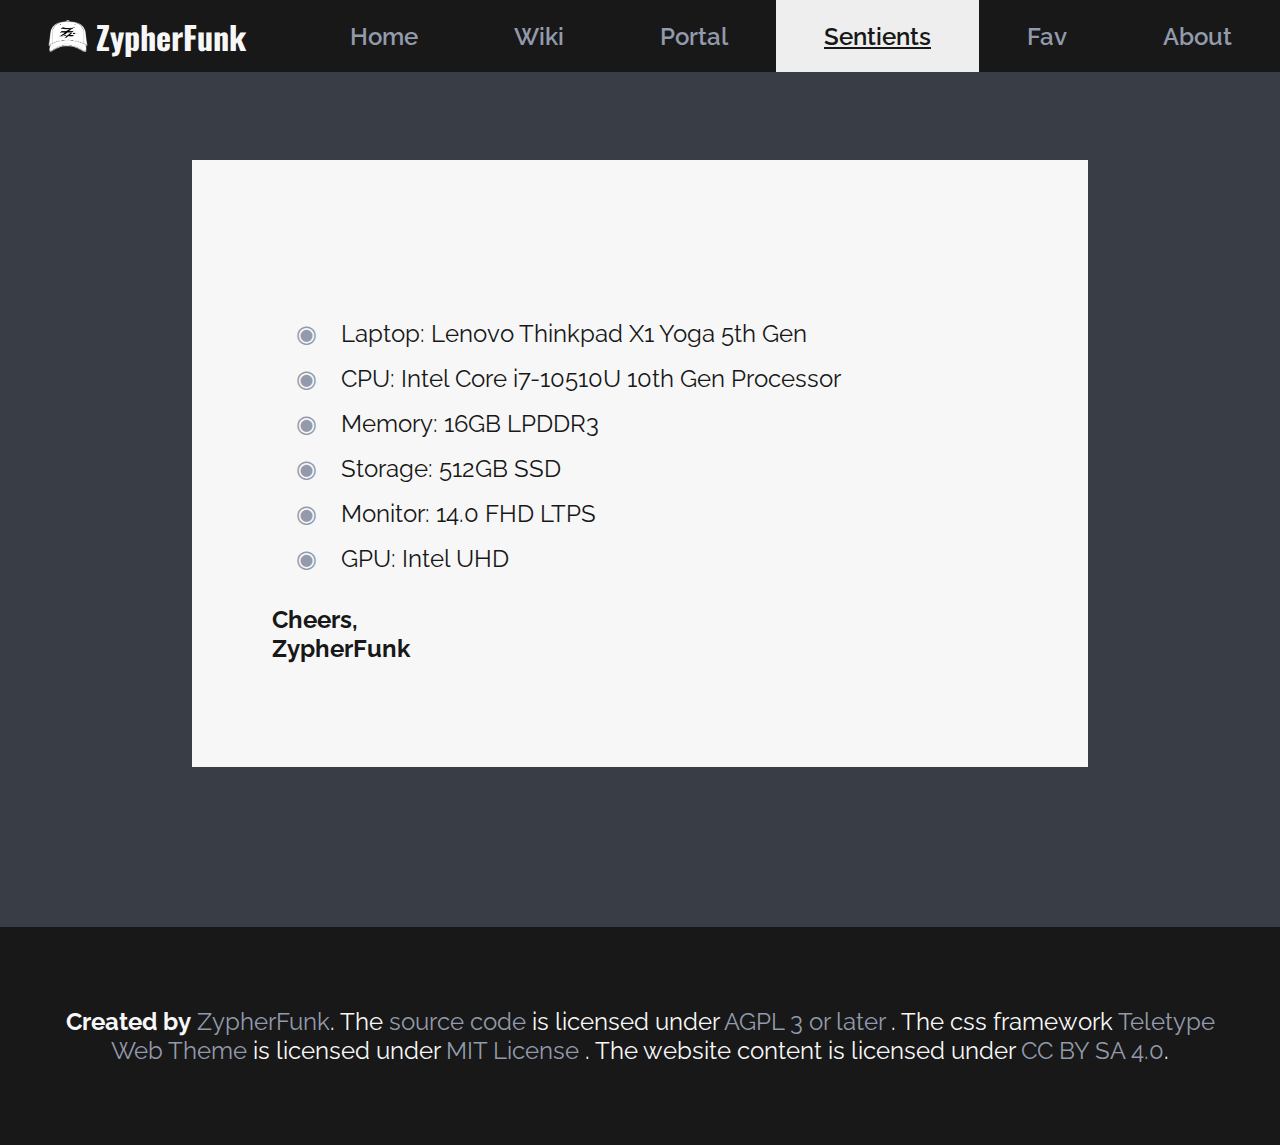
==== sentients.html @ 126a45bb "Added: Initial version of website" ====
<!DOCTYPE html>
<html lang="en">

<head>

  <title>
    ZypherFunk - Sentients
  </title>

  <meta charset="utf-8">
  <meta name="viewport" content="width=device-width, initial-scale=1" />
  <meta property="og:title" content="ZypherFunk - Portal" />
  <meta property="og:description" content="Inside the ZypherFunk's Portal." />
  <meta property="og:image" content="https://zypherfunk.github.io/ogimage.png" />
  <meta property="og:image:width" content="1200" />
  <meta property="og:image:height" content="630" />
  <link rel="icon" type="image/png" href="favicon.png">
  <link rel="canonical" href="https://zypherfunk.github.io" />
  <link rel="stylesheet" type="text/css" href="teletype-web-theme/teletype.css" />

</head>

<body>
  
  <nav class="navbar">
    <a href="/">
      <img src="favicon.png" width="32" height="32">
      <h1 class="p-2">ZypherFunk</h1>
    </a>

    <a href="index.html">
      Home
    </a>

    <a href="wiki.html">
      Wiki
    </a>

    <a href="portal.html">
      Portal
    </a>

    <a class="nav-active" href="sentients.html">
      Sentients
    </a>

    <a href="fav.html">
      Fav
    </a>

    <a href="about.html">
      About
    </a>
  </nav>

  <div class="container">
    <section>
      <h2>
        Sentient1 Blueprint
      </h2>
      <ul>
        <li>Laptop: Lenovo Thinkpad X1 Yoga 5th Gen</li>
        <li>CPU: Intel Core i7-10510U 10th Gen Processor</li>
        <li>Memory: 16GB LPDDR3</li>
        <li>Storage: 512GB SSD</li>
        <li>Monitor: 14.0 FHD LTPS</li>
        <li>GPU: Intel UHD</li>
      </ul>
      
      <p>
        <strong>Cheers,<br/>ZypherFunk</strong>
      </p>
    </section>
  </div>

  <footer class="footer">
    <div class="footer-content">
      <p>
        <strong>Created by</strong>
        <a href="https://github.com/zypherfunk">ZypherFunk</a>. The
        <a href="https://github.com/zypherfunk/zypherfunk.github.io">source code</a>
        is licensed under
        <a href="https://www.gnu.org/licenses/agpl-3.0.en.html">AGPL 3 or later</a>
	. The css framework 
	<a href="https://github.com/zypherfunk/teletype-web-theme">Teletype Web Theme</a>
	is licensed under
	<a href="https://raw.githubusercontent.com/zypherfunk/teletype-web-theme/main/LICENSE">MIT License</a>
        . The website content is licensed under 
        <a href="https://creativecommons.org/licenses/by-sa/4.0/">CC BY SA 4.0</a>.
      </p>
    </div>
  </footer>


</body>

</html>
---- teletype-web-theme/teletype.css ----
/*
 * Teletype Theme by ZypherFunk
 * Licensed under MIT License
 * https://github.com/zypherfunk/teletype-web-theme
 */

:root {
  --bg: #393E46;
  --fg: #F7F7F7;
  --sectionbg: #F7F7F7;
  --sectionfg: #181818;
  --cardbg: #F7F7F7;
  --cardfg: #181818;
  --cardborder: #181818;
  --cardhoverbg: #181818;
  --cardhoverfg: #F7F7F7;
  --cardhoverborder: #181818;
  --navactivebg: #EEEEEE;
  --deactive: #929AAB;
  --heading: #181818;
  --navheading: #F7F7F7;
  --navactivefg: #181818;
  --navbg: #181818;
  --list: #929AAB;
  --codebg: #181818;
  --codefg: #EEEEEE;
  --link: #929AAB;
  --footerbg: #181818;
  --scrollbartrack: transparent;
  --scrollbarthumb: #F7F7F7CC; 
}

@font-face {
  font-family: "BebasNeue";
  src: url("fonts/BebasNeue-Regular.ttf") format("truetype");
}

@font-face {
  font-family: "RozhaOne";
  src: url("fonts/RozhaOne-Regular.ttf") format("truetype");
}

@font-face {
  font-family: "Oswald";
  src: url("fonts/Oswald-VariableFont_wght.ttf") format("truetype");
}

@font-face {
  font-family: "Raleway";
  src: url("fonts/Raleway-VariableFont_wght.ttf") format("truetype");
}

@font-face {
  font-family: "OpenSans";
  src: url("fonts/OpenSans-VariableFont_wdth\,wght.ttf") format("truetype");
}

body {
  font-family: "Raleway", sans-serif;
  background-color: var(--bg);
  font-size: 1.5rem;
  margin: 0;
  padding: 0;
  display: flex;
  flex-direction: column;
  min-height: 100vh;
  color: var(--fg);
  text-align: justify;
  overflow: overlay;
  scrollbar-gutter: auto;
}

::-webkit-scrollbar {
  width: 0.1rem;
  height: 0.1rem;
}

::-webkit-scrollbar:hover {
  width: 0.8rem;
  height: 0.8rem;
}

::-webkit-scrollbar-track {
  background: var(--scrollbartrack);
}

::-webkit-scrollbar-thumb {
  background: var(--scrollbarthumb);
  border-radius: 2rem;
}

pre::-webkit-scrollbar {
  width: 0.3rem;
  height: 0.3rem;
}

pre::-webkit-scrollbar:hover {
  width: 0.3rem;
  height: 0.3rem;
}

.container {
  margin: 10rem 20rem;
}

.container h1, h2, h3 {
  color: var(--fg);
}

.container section {
  margin: 0;
  padding: 5rem 5rem;
  background-color: var(--sectionbg);
  color: var(--sectionfg);
}

.container section h1, h2, h3 {
  color: var(--heading);
}

a {
  color: var(--link);
  text-decoration: none;
}

h1 {
  text-align: left;
  color: var(--heading);
  font-family: "Oswald", Arial, Helvetica, sans-serif;
  font-size: 4rem;
  text-decoration: underline;
}

h2 {
  color: var(--heading);
  font-family: "Oswald", Arial, Helvetica, sans-serif;
  font-size: 3rem;
  text-decoration: underline;
}

h3 {
  color: var(--heading);
  font-family: "Oswald", Arial, Helvetica, sans-serif;
  font-size: 2rem;
  text-decoration: underline;
}

ul li {
  display: block;
}

ul li:before {
  content: "◉";
  counter-increment: item;
  color: var(--list);
  margin-left: -3rem;
  margin-right: 1.5rem;
}

ol {
  counter-reset: item;
}

ol li {
  display: block;
}

ol li:before {
  content: "<" counter(item) ">";
  counter-increment: item;
  color: var(--list);
  margin-left: -3.5rem;
  margin-right: 1rem;
}

li {
  padding-top: 0.5rem;
  padding-bottom: 0.5rem;
  padding-left: 2rem;
}

ol pre,
ul pre {
  margin-left: 3rem;
}

ol p,
ul p {
  margin-left: 3rem;
}


pre {
  display: block;
  padding: 2rem 3rem 0.5rem;
  font-family: monospace;
  background-color: var(--codebg);
  color: var(--codefg);
  border-radius: 1rem;
  overflow: auto;
}

code {
  overflow-wrap: break-word;
  font-family: monospace;
  background-color: var(--codebg);
  color: var(--codefg);
  border-radius: 0.2rem;
}

nav {
  position: fixed;
  top: 0;
  width: 100vw;
  background-color: var(--navbg);
  display: flex;
  flex-wrap: wrap;
  flex-direction: row;
  justify-content: space-around;
  align-items: center;
}

nav h1 {
  color: var(--navheading);
  font-size: 2rem;
  padding-left: 0.5rem;
  padding-right: 0.5rem;
  text-decoration: none;
}

nav img {
  width: 2.5rem;
  height: 2.5rem;
}

nav a {
  font-weight: 600;
  display: flex;
  flex-grow: 1;
  align-items: center;
  justify-content: center;
  color: var(--deactive);
  text-decoration: none;
  height: 4.5rem;
}

nav .nav-active {
  color: var(--navactivefg);
  background-color: var(--navactivebg);
  text-decoration: underline;
}

footer {
  text-align: center;
  background-color: var(--footerbg);
  margin-top: auto;
}

.footer-content {
  margin: 5rem 3rem;
}

.img-center {
  text-align: center;
  align-items: center;
  justify-content: center;
}

.img-container img {
  width: 100%;
  height: 100%;
}

.card {
  background-color: var(--cardbg);
  color: var(--cardfg);
  border-color: var(--cardborder);
  border: solid;
  border-radius: 1rem;
  padding: 2rem;
  margin-top: 2rem;
  margin-bottom: 2rem;
}

.card h1, h2, h3 {
  color: var(--cardfg);
  font-size: 2rem;
  text-decoration: none;
  margin: 0;
}

.card a {
  padding: 0.5rem;
  border-radius: 0.5rem;
}

.card:hover {
  background-color: var(--cardhoverbg);
  color: var(--cardhoverfg);
  border-color: var(--cardhoverborder);
}

.card:hover h1, h2, h3 {
  color: var(--cardhoverfg);
}

.card:hover a {
  color: var(--cardhoverfg);
}

.card a:hover {
  background-color: var(--cardhoverfg);
  color: var(--cardhoverbg);
}

@media screen and (max-width: 1600px) {
  .container {
    margin: 8rem 10rem;
    padding: 2rem;
  }
}

@media screen and (max-width: 1200px) {

  nav {
    position: relative;
    width: unset;
    flex-direction: column;
  }

  nav a {
    width: 100%;
    padding-top: 1.5rem;
    padding-bottom: 1.5rem;
    height: 1rem;
  }

  .container {
    margin: 2rem 4rem;
  }
  
  .container section {
    padding: 2rem;
  }
}

@media screen and (max-width: 640px) {

  body {
    font-size: 1rem;
  }

  .container {
    margin: 1rem;
  }
  .container section {
    padding: 1rem;
  }

  h1 {
    font-size: 3rem;
  }

  h2 {
    font-size: 2rem;
  }

  h2 {
    font-size: 1rem;
  }

  ul li {
    display: block;
  }

  ul li:before {
    content: "◉";
    counter-increment: item;
    color: var(--list);
    margin-left: -3rem;
    margin-right: 2rem;
  }

  ol {
    counter-reset: item;
  }

  ol li {
    display: block;
  }

  ol li:before {
    content: "<" counter(item) ">";
    counter-increment: item;
    color: var(--list);
    margin-left: -4rem;
    margin-right: 2rem;
  }

  li {
    padding-top: 0.5rem;
    padding-bottom: 0.5rem;
    padding-left: 2rem;
  }

  ol pre,
  ul pre {
    margin-left: 0;
  }

  ol p,
  ul p {
    margin-left: 0;
  }


  .container {
    padding: 2rem 1rem;
  }

  ol pre,
  ul pre {
    margin-left: 0;
    padding-left: 1rem;
    padding-right: 1rem;
  }

  .footer-content {
    margin: 2rem 1rem;
  }
}
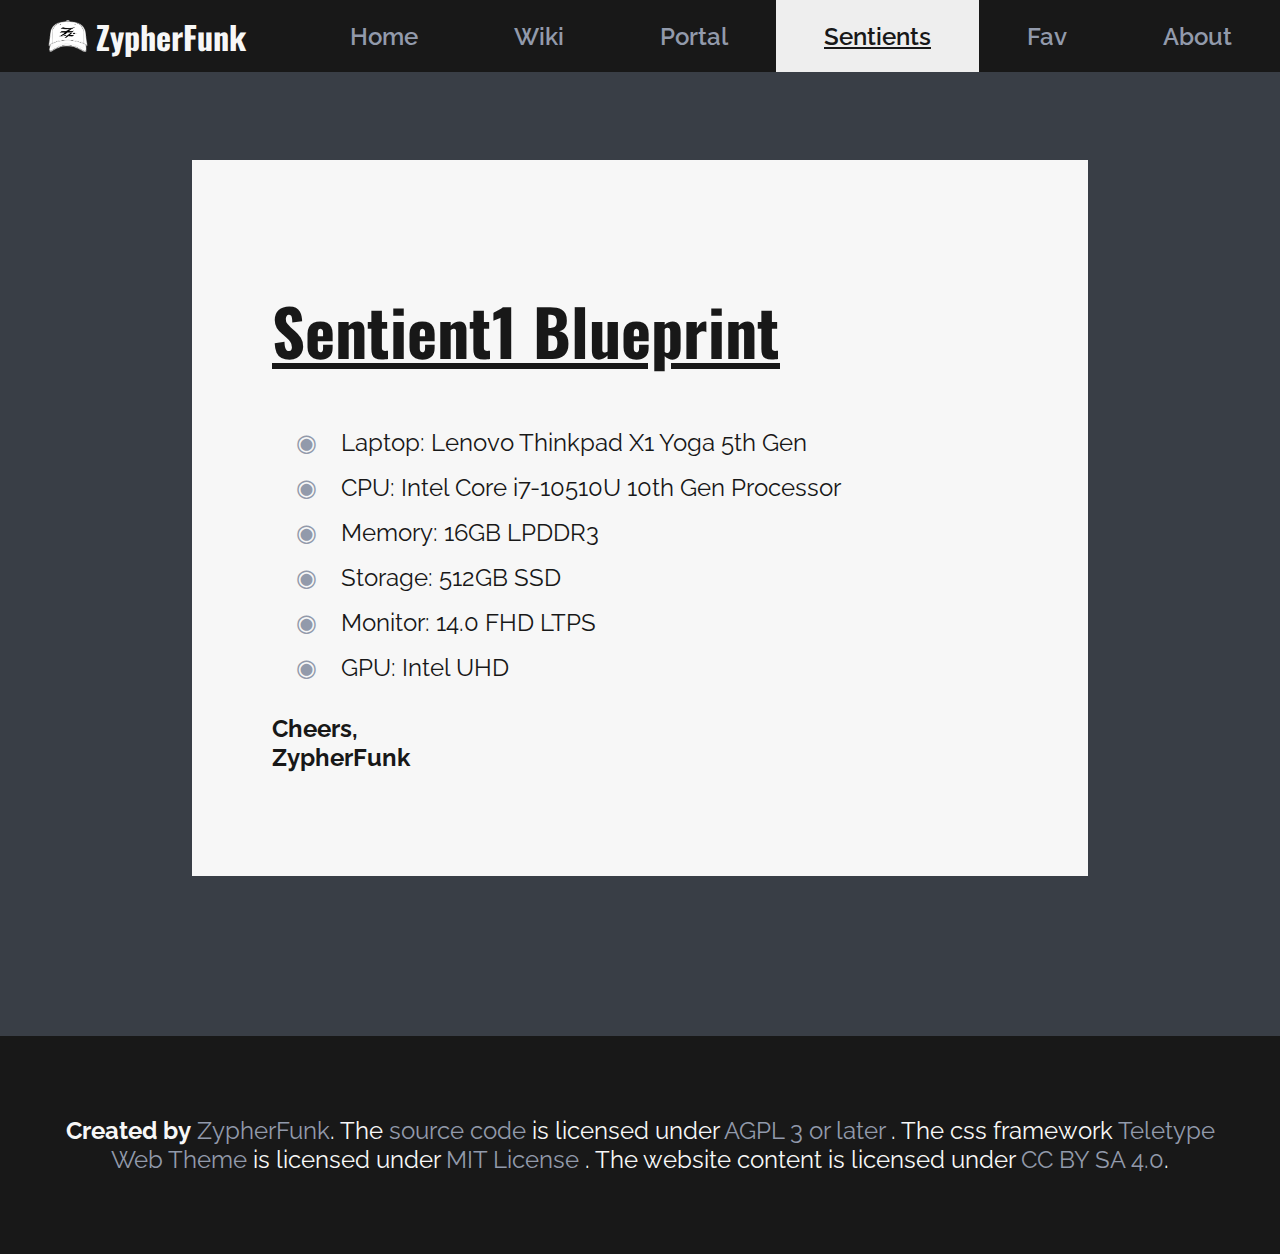
==== commit 8efdf85d: "Fix: Heading in sentients page" ====
--- a/sentients.html
+++ b/sentients.html
@@ -55,9 +55,9 @@
 
   <div class="container">
     <section>
-      <h2>
+      <h1>
         Sentient1 Blueprint
-      </h2>
+      </h1>
       <ul>
         <li>Laptop: Lenovo Thinkpad X1 Yoga 5th Gen</li>
         <li>CPU: Intel Core i7-10510U 10th Gen Processor</li>
